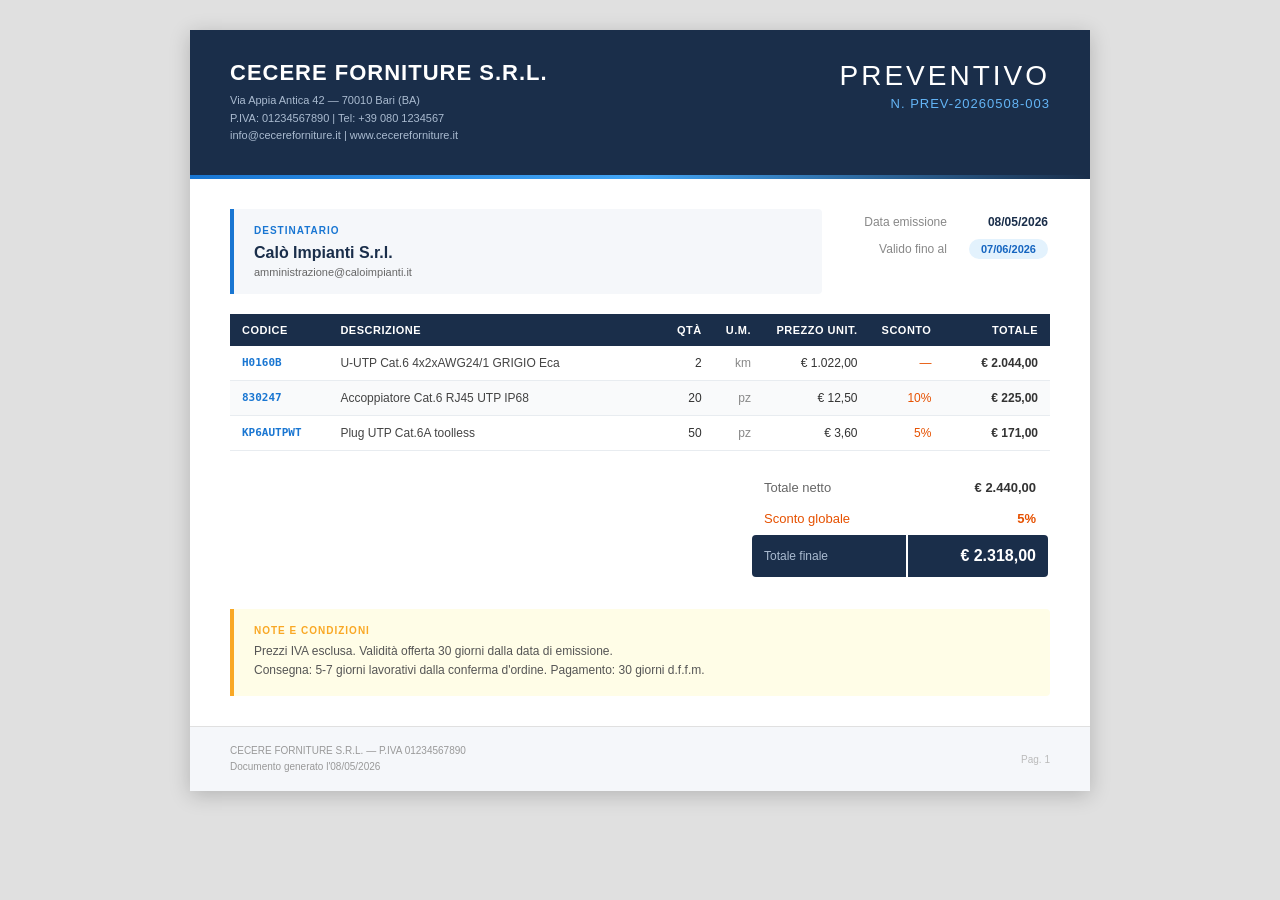
==== scripts/preview_preventivo.html @ 5eb5d0b8 "docs: aggiungi preview HTML template preventivo File di anteprima con dati di esempio per visualizza" ====
<!DOCTYPE html>
<html>
<head>
<meta charset="utf-8">
<title>Preview Preventivo</title>
<style>
  * { margin: 0; padding: 0; box-sizing: border-box; }
  body { font-family: 'Helvetica Neue', Arial, sans-serif; font-size: 13px; color: #333; background: #e0e0e0; }
  .page { background: white; max-width: 900px; margin: 30px auto; box-shadow: 0 4px 20px rgba(0,0,0,0.2); }

  .header { background: #1a2e4a; color: white; padding: 30px 40px; display: flex; justify-content: space-between; align-items: flex-start; }
  .company-name { font-size: 22px; font-weight: 700; letter-spacing: 1px; }
  .company-details { font-size: 11px; color: #aabbd0; margin-top: 6px; line-height: 1.6; }
  .doc-title { text-align: right; }
  .doc-title h1 { font-size: 28px; font-weight: 300; letter-spacing: 3px; text-transform: uppercase; }
  .doc-number { font-size: 13px; color: #64b5f6; margin-top: 4px; letter-spacing: 1px; }

  .stripe { height: 4px; background: linear-gradient(to right, #1976d2, #42a5f5, #1a2e4a); }

  .info-section { display: flex; justify-content: space-between; padding: 30px 40px 20px; gap: 20px; }
  .client-box { background: #f5f7fa; border-left: 4px solid #1976d2; padding: 16px 20px; flex: 1; border-radius: 0 4px 4px 0; }
  .client-box .label { font-size: 10px; text-transform: uppercase; letter-spacing: 1px; color: #1976d2; font-weight: 700; margin-bottom: 8px; }
  .client-name { font-size: 16px; font-weight: 700; color: #1a2e4a; }
  .dates-box { text-align: right; }
  .dates-box table { margin-left: auto; }
  .dates-box td { padding: 4px 0 4px 20px; font-size: 12px; }
  .dates-box td:first-child { color: #888; text-align: right; }
  .dates-box td:last-child { font-weight: 600; color: #1a2e4a; }
  .validity-badge { display: inline-block; background: #e3f2fd; color: #1565c0; padding: 4px 12px; border-radius: 20px; font-size: 11px; font-weight: 600; }

  .table-section { padding: 0 40px 20px; }
  table.items { width: 100%; border-collapse: collapse; }
  table.items thead tr { background: #1a2e4a; color: white; }
  table.items thead th { padding: 10px 12px; text-align: left; font-size: 11px; text-transform: uppercase; letter-spacing: 0.5px; font-weight: 600; }
  table.items thead th.right { text-align: right; }
  table.items tbody tr { border-bottom: 1px solid #e8ecf0; }
  table.items tbody tr:nth-child(even) { background: #f9fafb; }
  table.items td { padding: 10px 12px; font-size: 12px; }
  table.items td.right { text-align: right; }
  table.items td.code { font-family: monospace; color: #1976d2; font-weight: 600; font-size: 11px; }
  table.items td.desc { color: #444; }
  table.items td.price { color: #333; }

  .totals-section { padding: 0 40px 30px; display: flex; justify-content: flex-end; }
  .totals-box { width: 300px; }
  .totals-box table { width: 100%; }
  .totals-box td { padding: 7px 12px; font-size: 13px; }
  .totals-box td:first-child { color: #666; }
  .totals-box td:last-child { text-align: right; font-weight: 600; }
  .totals-box tr.discount td { color: #e65100; }
  .totals-box tr.final td { background: #1a2e4a; color: white; padding: 12px; font-size: 16px; font-weight: 700; }
  .totals-box tr.final td:first-child { color: #aabbd0; font-size: 12px; font-weight: 400; border-radius: 4px 0 0 4px; }
  .totals-box tr.final td:last-child { border-radius: 0 4px 4px 0; }

  .note-section { margin: 0 40px 30px; padding: 16px 20px; background: #fffde7; border-left: 4px solid #f9a825; border-radius: 0 4px 4px 0; }
  .note-section .label { font-size: 10px; text-transform: uppercase; letter-spacing: 1px; color: #f9a825; font-weight: 700; margin-bottom: 6px; }
  .note-section p { font-size: 12px; color: #555; line-height: 1.6; }

  .footer { background: #f5f7fa; border-top: 1px solid #e0e0e0; padding: 16px 40px; display: flex; justify-content: space-between; align-items: center; margin-top: 20px; }
  .footer-left { font-size: 10px; color: #999; line-height: 1.6; }
  .footer-right { font-size: 10px; color: #bbb; }
</style>
</head>
<body>
<div class="page">

  <div class="header">
    <div>
      <div class="company-name">CECERE FORNITURE S.R.L.</div>
      <div class="company-details">
        Via Appia Antica 42 — 70010 Bari (BA)<br>
        P.IVA: 01234567890 | Tel: +39 080 1234567<br>
        info@cecereforniture.it | www.cecereforniture.it
      </div>
    </div>
    <div class="doc-title">
      <h1>Preventivo</h1>
      <div class="doc-number">N. PREV-20260508-003</div>
    </div>
  </div>
  <div class="stripe"></div>

  <div class="info-section">
    <div class="client-box">
      <div class="label">Destinatario</div>
      <div class="client-name">Calò Impianti S.r.l.</div>
      <div style="font-size:11px;color:#666;margin-top:4px;">amministrazione@caloimpianti.it</div>
    </div>
    <div class="dates-box">
      <table>
        <tr><td>Data emissione</td><td>08/05/2026</td></tr>
        <tr><td>Valido fino al</td><td><span class="validity-badge">07/06/2026</span></td></tr>
      </table>
    </div>
  </div>

  <div class="table-section">
    <table class="items">
      <thead>
        <tr>
          <th style="width:12%">Codice</th>
          <th>Descrizione</th>
          <th class="right" style="width:8%">Qtà</th>
          <th class="right" style="width:6%">U.M.</th>
          <th class="right" style="width:13%">Prezzo Unit.</th>
          <th class="right" style="width:8%">Sconto</th>
          <th class="right" style="width:13%">Totale</th>
        </tr>
      </thead>
      <tbody>
        <tr>
          <td class="code">H0160B</td>
          <td class="desc">U-UTP Cat.6 4x2xAWG24/1 GRIGIO Eca</td>
          <td class="right">2</td>
          <td class="right" style="color:#888">km</td>
          <td class="right price">€ 1.022,00</td>
          <td class="right" style="color:#e65100">—</td>
          <td class="right price"><strong>€ 2.044,00</strong></td>
        </tr>
        <tr>
          <td class="code">830247</td>
          <td class="desc">Accoppiatore Cat.6 RJ45 UTP IP68</td>
          <td class="right">20</td>
          <td class="right" style="color:#888">pz</td>
          <td class="right price">€ 12,50</td>
          <td class="right" style="color:#e65100">10%</td>
          <td class="right price"><strong>€ 225,00</strong></td>
        </tr>
        <tr>
          <td class="code">KP6AUTPWT</td>
          <td class="desc">Plug UTP Cat.6A toolless</td>
          <td class="right">50</td>
          <td class="right" style="color:#888">pz</td>
          <td class="right price">€ 3,60</td>
          <td class="right" style="color:#e65100">5%</td>
          <td class="right price"><strong>€ 171,00</strong></td>
        </tr>
      </tbody>
    </table>
  </div>

  <div class="totals-section">
    <div class="totals-box">
      <table>
        <tr>
          <td>Totale netto</td>
          <td>€ 2.440,00</td>
        </tr>
        <tr class="discount">
          <td>Sconto globale</td>
          <td>5%</td>
        </tr>
        <tr class="final">
          <td>Totale finale</td>
          <td>€ 2.318,00</td>
        </tr>
      </table>
    </div>
  </div>

  <div class="note-section">
    <div class="label">Note e condizioni</div>
    <p>Prezzi IVA esclusa. Validità offerta 30 giorni dalla data di emissione.<br>
    Consegna: 5-7 giorni lavorativi dalla conferma d'ordine. Pagamento: 30 giorni d.f.f.m.</p>
  </div>

  <div class="footer">
    <div class="footer-left">
      CECERE FORNITURE S.R.L. — P.IVA 01234567890<br>
      Documento generato l'08/05/2026
    </div>
    <div class="footer-right">Pag. 1</div>
  </div>

</div>
</body>
</html>
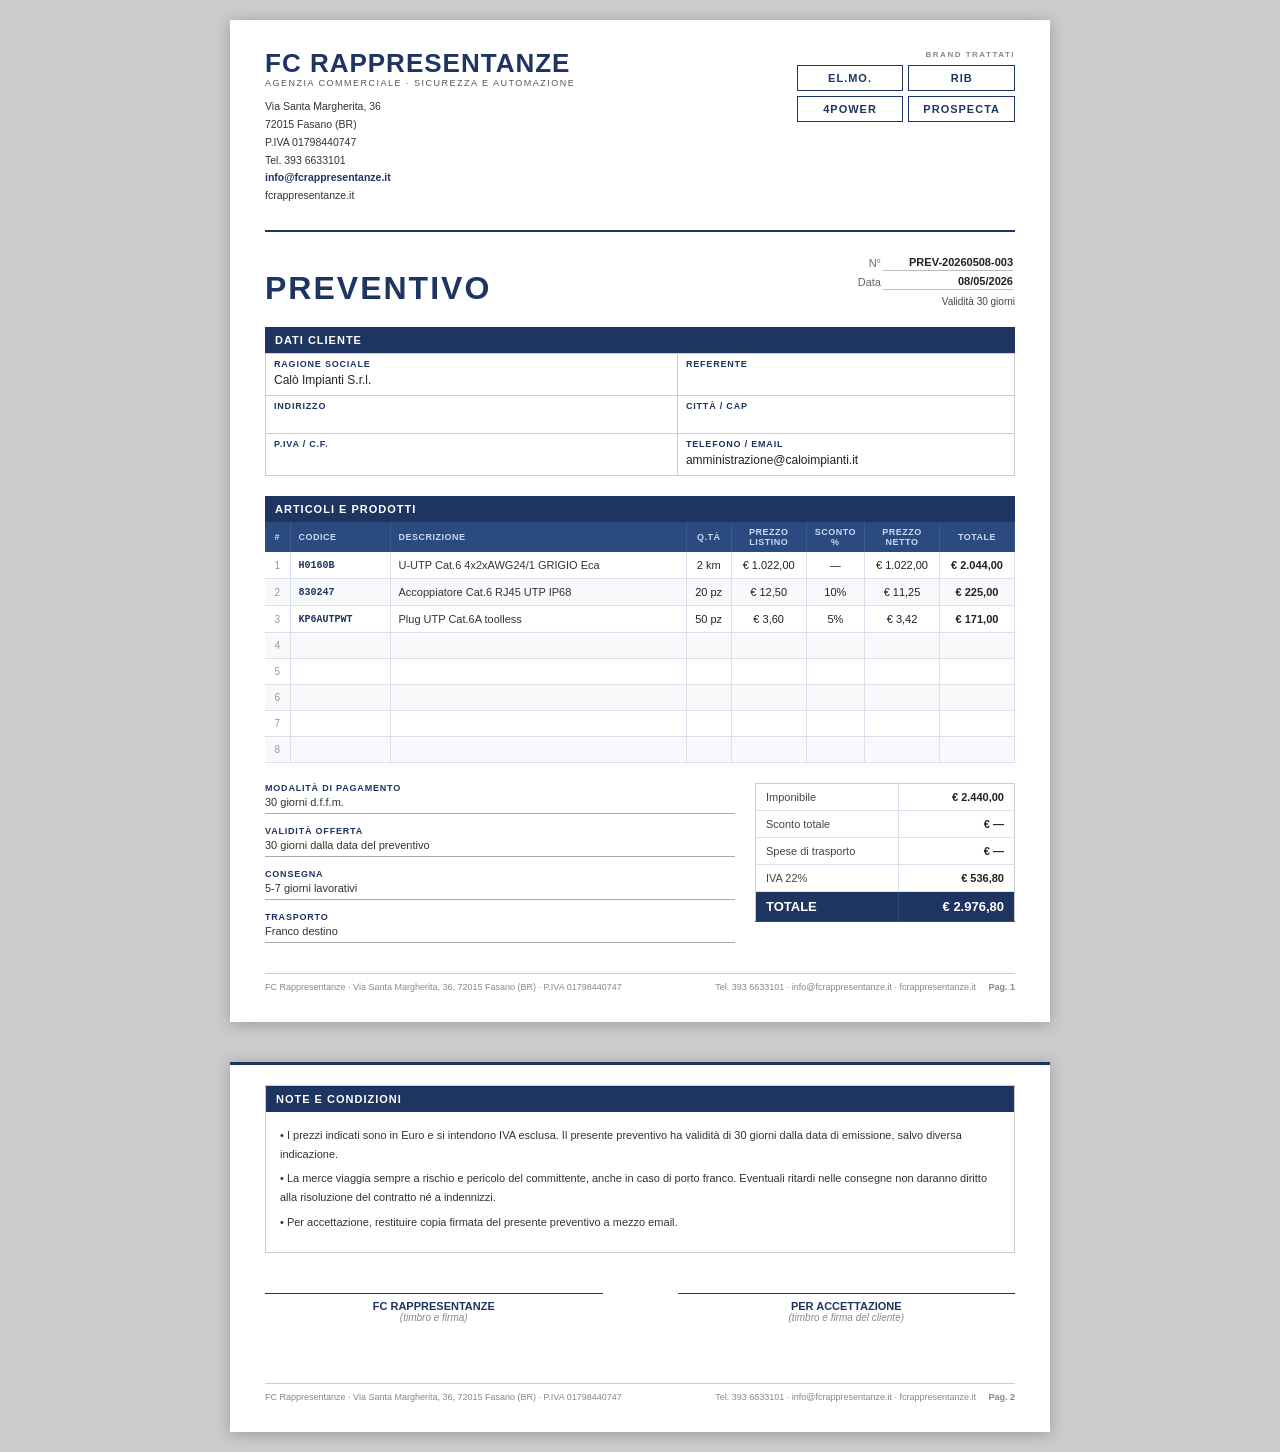
==== commit df3d7578: "feat: template preventivo fedele al modello FC Rappresentanze Layout 2 pagine: header con brand EL.M" ====
--- a/scripts/preview_preventivo.html
+++ b/scripts/preview_preventivo.html
@@ -2,176 +2,292 @@
 <html>
 <head>
 <meta charset="utf-8">
-<title>Preview Preventivo</title>
+<title>Preventivo FC Rappresentanze</title>
 <style>
   * { margin: 0; padding: 0; box-sizing: border-box; }
-  body { font-family: 'Helvetica Neue', Arial, sans-serif; font-size: 13px; color: #333; background: #e0e0e0; }
-  .page { background: white; max-width: 900px; margin: 30px auto; box-shadow: 0 4px 20px rgba(0,0,0,0.2); }
-
-  .header { background: #1a2e4a; color: white; padding: 30px 40px; display: flex; justify-content: space-between; align-items: flex-start; }
-  .company-name { font-size: 22px; font-weight: 700; letter-spacing: 1px; }
-  .company-details { font-size: 11px; color: #aabbd0; margin-top: 6px; line-height: 1.6; }
-  .doc-title { text-align: right; }
-  .doc-title h1 { font-size: 28px; font-weight: 300; letter-spacing: 3px; text-transform: uppercase; }
-  .doc-number { font-size: 13px; color: #64b5f6; margin-top: 4px; letter-spacing: 1px; }
-
-  .stripe { height: 4px; background: linear-gradient(to right, #1976d2, #42a5f5, #1a2e4a); }
-
-  .info-section { display: flex; justify-content: space-between; padding: 30px 40px 20px; gap: 20px; }
-  .client-box { background: #f5f7fa; border-left: 4px solid #1976d2; padding: 16px 20px; flex: 1; border-radius: 0 4px 4px 0; }
-  .client-box .label { font-size: 10px; text-transform: uppercase; letter-spacing: 1px; color: #1976d2; font-weight: 700; margin-bottom: 8px; }
-  .client-name { font-size: 16px; font-weight: 700; color: #1a2e4a; }
-  .dates-box { text-align: right; }
-  .dates-box table { margin-left: auto; }
-  .dates-box td { padding: 4px 0 4px 20px; font-size: 12px; }
-  .dates-box td:first-child { color: #888; text-align: right; }
-  .dates-box td:last-child { font-weight: 600; color: #1a2e4a; }
-  .validity-badge { display: inline-block; background: #e3f2fd; color: #1565c0; padding: 4px 12px; border-radius: 20px; font-size: 11px; font-weight: 600; }
-
-  .table-section { padding: 0 40px 20px; }
-  table.items { width: 100%; border-collapse: collapse; }
-  table.items thead tr { background: #1a2e4a; color: white; }
-  table.items thead th { padding: 10px 12px; text-align: left; font-size: 11px; text-transform: uppercase; letter-spacing: 0.5px; font-weight: 600; }
-  table.items thead th.right { text-align: right; }
-  table.items tbody tr { border-bottom: 1px solid #e8ecf0; }
-  table.items tbody tr:nth-child(even) { background: #f9fafb; }
-  table.items td { padding: 10px 12px; font-size: 12px; }
-  table.items td.right { text-align: right; }
-  table.items td.code { font-family: monospace; color: #1976d2; font-weight: 600; font-size: 11px; }
-  table.items td.desc { color: #444; }
-  table.items td.price { color: #333; }
-
-  .totals-section { padding: 0 40px 30px; display: flex; justify-content: flex-end; }
-  .totals-box { width: 300px; }
-  .totals-box table { width: 100%; }
-  .totals-box td { padding: 7px 12px; font-size: 13px; }
-  .totals-box td:first-child { color: #666; }
-  .totals-box td:last-child { text-align: right; font-weight: 600; }
-  .totals-box tr.discount td { color: #e65100; }
-  .totals-box tr.final td { background: #1a2e4a; color: white; padding: 12px; font-size: 16px; font-weight: 700; }
-  .totals-box tr.final td:first-child { color: #aabbd0; font-size: 12px; font-weight: 400; border-radius: 4px 0 0 4px; }
-  .totals-box tr.final td:last-child { border-radius: 0 4px 4px 0; }
-
-  .note-section { margin: 0 40px 30px; padding: 16px 20px; background: #fffde7; border-left: 4px solid #f9a825; border-radius: 0 4px 4px 0; }
-  .note-section .label { font-size: 10px; text-transform: uppercase; letter-spacing: 1px; color: #f9a825; font-weight: 700; margin-bottom: 6px; }
-  .note-section p { font-size: 12px; color: #555; line-height: 1.6; }
-
-  .footer { background: #f5f7fa; border-top: 1px solid #e0e0e0; padding: 16px 40px; display: flex; justify-content: space-between; align-items: center; margin-top: 20px; }
-  .footer-left { font-size: 10px; color: #999; line-height: 1.6; }
-  .footer-right { font-size: 10px; color: #bbb; }
+  body { font-family: Arial, Helvetica, sans-serif; font-size: 12px; color: #222; background: #ccc; }
+  .page { background: white; max-width: 820px; margin: 20px auto; padding: 30px 35px; box-shadow: 0 2px 15px rgba(0,0,0,0.25); }
+
+  /* HEADER */
+  .header { display: flex; justify-content: space-between; align-items: flex-start; margin-bottom: 25px; }
+  .company-block { flex: 1; }
+  .company-name { font-size: 26px; font-weight: 900; color: #1e3461; letter-spacing: 1px; line-height: 1; margin-bottom: 2px; }
+  .company-subtitle { font-size: 9px; color: #555; text-transform: uppercase; letter-spacing: 1.5px; margin-bottom: 10px; }
+  .company-details { font-size: 10.5px; color: #333; line-height: 1.7; }
+  .company-details a { color: #1e3461; font-weight: 700; text-decoration: none; }
+
+  /* BRAND BOXES */
+  .brands-block { text-align: right; }
+  .brands-label { font-size: 8px; text-transform: uppercase; letter-spacing: 1.5px; color: #888; margin-bottom: 6px; font-weight: 700; }
+  .brands-grid { display: grid; grid-template-columns: 1fr 1fr; gap: 5px; }
+  .brand-box { border: 1.5px solid #1e3461; color: #1e3461; font-size: 11px; font-weight: 800; text-align: center; padding: 6px 14px; letter-spacing: 1px; }
+
+  /* SEPARATORE */
+  .separator { border: none; border-top: 2px solid #1e3461; margin: 0 0 20px; }
+
+  /* TITOLO PREVENTIVO */
+  .doc-header { display: flex; justify-content: space-between; align-items: flex-end; margin-bottom: 20px; }
+  .doc-title { font-size: 32px; font-weight: 900; color: #1e3461; letter-spacing: 2px; }
+  .doc-meta { text-align: right; font-size: 11px; }
+  .doc-meta table { margin-left: auto; }
+  .doc-meta td { padding: 2px 0 2px 15px; }
+  .doc-meta td:first-child { color: #666; }
+  .doc-meta td:last-child { font-weight: 700; min-width: 130px; border-bottom: 1px solid #bbb; }
+  .doc-meta .validita { font-size: 10px; color: #444; margin-top: 4px; text-align: right; }
+
+  /* SEZIONE DATI CLIENTE */
+  .section-header { background: #1e3461; color: white; font-size: 11px; font-weight: 700; letter-spacing: 1px; padding: 7px 10px; margin-bottom: 0; }
+  .client-table { width: 100%; border-collapse: collapse; border: 1px solid #ccc; margin-bottom: 20px; }
+  .client-table td { border: 1px solid #ccc; padding: 0; vertical-align: top; }
+  .client-table .field-label { font-size: 9px; font-weight: 700; color: #1e3461; text-transform: uppercase; letter-spacing: 0.8px; padding: 5px 8px 2px; display: block; }
+  .client-table .field-value { font-size: 12px; padding: 2px 8px 8px; display: block; min-height: 20px; }
+
+  /* TABELLA PRODOTTI */
+  .items-table { width: 100%; border-collapse: collapse; margin-bottom: 20px; }
+  .items-table thead tr:first-child { background: #1e3461; color: white; }
+  .items-table thead tr:first-child th { padding: 7px 8px; font-size: 10px; font-weight: 700; letter-spacing: 0.5px; text-align: center; }
+  .items-table thead tr:first-child th.left { text-align: left; }
+  .items-table thead tr:last-child th { background: #2a4a80; color: #c8d8f0; padding: 5px 8px; font-size: 9px; font-weight: 700; text-transform: uppercase; letter-spacing: 0.5px; text-align: center; border-right: 1px solid #3a5a90; }
+  .items-table tbody tr { border-bottom: 1px solid #dde; }
+  .items-table tbody tr:nth-child(even) { background: #f8f9fb; }
+  .items-table td { padding: 7px 8px; font-size: 11px; border-right: 1px solid #dde; vertical-align: middle; text-align: center; }
+  .items-table td.num { color: #999; font-size: 10px; width: 25px; }
+  .items-table td.code { font-family: monospace; color: #1e3461; font-weight: 700; font-size: 10px; text-align: left; }
+  .items-table td.desc { text-align: left; color: #333; }
+  .items-table td.price { font-size: 11px; }
+  .items-table td.total { font-weight: 700; }
+
+  /* SEZIONE INFERIORE */
+  .bottom-section { display: flex; gap: 20px; margin-bottom: 0; }
+  .bottom-left { flex: 1; font-size: 11px; }
+  .bottom-left .bl-label { font-size: 9px; font-weight: 700; color: #1e3461; text-transform: uppercase; letter-spacing: 0.8px; margin-bottom: 3px; margin-top: 12px; }
+  .bottom-left .bl-label:first-child { margin-top: 0; }
+  .bottom-left .bl-value { border-bottom: 1px solid #aaa; min-height: 18px; color: #333; padding-bottom: 2px; }
+  .bottom-right { width: 260px; }
+  .totals-table { width: 100%; border-collapse: collapse; border: 1px solid #ccc; }
+  .totals-table td { padding: 7px 10px; font-size: 11px; border-bottom: 1px solid #dde; }
+  .totals-table td:first-child { color: #444; }
+  .totals-table td:last-child { text-align: right; font-weight: 600; border-left: 1px solid #dde; min-width: 90px; }
+  .totals-table tr.total-final { background: #1e3461; }
+  .totals-table tr.total-final td { color: white; font-size: 13px; font-weight: 700; border-color: #2a4a80; }
+
+  /* PAGINA 2 — NOTE */
+  .page-break { page-break-before: always; margin-top: 40px; padding-top: 20px; border-top: 3px solid #1e3461; }
+  .note-box { border: 1px solid #ccc; margin-bottom: 40px; }
+  .note-box .section-header { margin-bottom: 0; }
+  .note-content { padding: 14px; font-size: 11px; line-height: 1.7; color: #333; }
+  .note-content p { margin-bottom: 6px; }
+
+  /* FIRME */
+  .signatures { display: flex; justify-content: space-between; margin-top: 40px; }
+  .sign-block { text-align: center; width: 45%; }
+  .sign-line { border-top: 1px solid #333; margin-bottom: 6px; }
+  .sign-label { font-size: 11px; font-weight: 700; color: #1e3461; }
+  .sign-sub { font-size: 10px; color: #888; font-style: italic; }
+
+  /* FOOTER */
+  .footer { margin-top: 30px; border-top: 1px solid #ccc; padding-top: 8px; display: flex; justify-content: space-between; font-size: 9px; color: #888; }
 </style>
 </head>
 <body>
+
+<!-- ═══════════════ PAGINA 1 ═══════════════ -->
 <div class="page">
 
+  <!-- HEADER -->
   <div class="header">
-    <div>
-      <div class="company-name">CECERE FORNITURE S.R.L.</div>
+    <div class="company-block">
+      <!-- SOSTITUIRE CON: <img src="data:image/png;base64,..." style="height:55px;margin-bottom:8px;display:block;"> -->
+      <div class="company-name">FC RAPPRESENTANZE</div>
+      <div class="company-subtitle">Agenzia Commerciale · Sicurezza e Automazione</div>
       <div class="company-details">
-        Via Appia Antica 42 — 70010 Bari (BA)<br>
-        P.IVA: 01234567890 | Tel: +39 080 1234567<br>
-        info@cecereforniture.it | www.cecereforniture.it
+        Via Santa Margherita, 36<br>
+        72015 Fasano (BR)<br>
+        P.IVA 01798440747<br>
+        Tel. 393 6633101<br>
+        <a href="mailto:info@fcrappresentanze.it">info@fcrappresentanze.it</a><br>
+        fcrappresentanze.it
       </div>
     </div>
-    <div class="doc-title">
-      <h1>Preventivo</h1>
-      <div class="doc-number">N. PREV-20260508-003</div>
-    </div>
-  </div>
-  <div class="stripe"></div>
-
-  <div class="info-section">
-    <div class="client-box">
-      <div class="label">Destinatario</div>
-      <div class="client-name">Calò Impianti S.r.l.</div>
-      <div style="font-size:11px;color:#666;margin-top:4px;">amministrazione@caloimpianti.it</div>
-    </div>
-    <div class="dates-box">
+    <div class="brands-block">
+      <div class="brands-label">Brand Trattati</div>
+      <div class="brands-grid">
+        <div class="brand-box">EL.MO.</div>
+        <div class="brand-box">RIB</div>
+        <div class="brand-box">4POWER</div>
+        <div class="brand-box">PROSPECTA</div>
+      </div>
+    </div>
+  </div>
+
+  <hr class="separator">
+
+  <!-- TITOLO + N° / DATA -->
+  <div class="doc-header">
+    <div class="doc-title">PREVENTIVO</div>
+    <div class="doc-meta">
       <table>
-        <tr><td>Data emissione</td><td>08/05/2026</td></tr>
-        <tr><td>Valido fino al</td><td><span class="validity-badge">07/06/2026</span></td></tr>
+        <tr><td>N°</td><td>PREV-20260508-003</td></tr>
+        <tr><td>Data</td><td>08/05/2026</td></tr>
       </table>
-    </div>
-  </div>
-
-  <div class="table-section">
-    <table class="items">
-      <thead>
-        <tr>
-          <th style="width:12%">Codice</th>
-          <th>Descrizione</th>
-          <th class="right" style="width:8%">Qtà</th>
-          <th class="right" style="width:6%">U.M.</th>
-          <th class="right" style="width:13%">Prezzo Unit.</th>
-          <th class="right" style="width:8%">Sconto</th>
-          <th class="right" style="width:13%">Totale</th>
-        </tr>
-      </thead>
-      <tbody>
-        <tr>
-          <td class="code">H0160B</td>
-          <td class="desc">U-UTP Cat.6 4x2xAWG24/1 GRIGIO Eca</td>
-          <td class="right">2</td>
-          <td class="right" style="color:#888">km</td>
-          <td class="right price">€ 1.022,00</td>
-          <td class="right" style="color:#e65100">—</td>
-          <td class="right price"><strong>€ 2.044,00</strong></td>
-        </tr>
-        <tr>
-          <td class="code">830247</td>
-          <td class="desc">Accoppiatore Cat.6 RJ45 UTP IP68</td>
-          <td class="right">20</td>
-          <td class="right" style="color:#888">pz</td>
-          <td class="right price">€ 12,50</td>
-          <td class="right" style="color:#e65100">10%</td>
-          <td class="right price"><strong>€ 225,00</strong></td>
-        </tr>
-        <tr>
-          <td class="code">KP6AUTPWT</td>
-          <td class="desc">Plug UTP Cat.6A toolless</td>
-          <td class="right">50</td>
-          <td class="right" style="color:#888">pz</td>
-          <td class="right price">€ 3,60</td>
-          <td class="right" style="color:#e65100">5%</td>
-          <td class="right price"><strong>€ 171,00</strong></td>
-        </tr>
-      </tbody>
-    </table>
-  </div>
-
-  <div class="totals-section">
-    <div class="totals-box">
-      <table>
-        <tr>
-          <td>Totale netto</td>
-          <td>€ 2.440,00</td>
-        </tr>
-        <tr class="discount">
-          <td>Sconto globale</td>
-          <td>5%</td>
-        </tr>
-        <tr class="final">
-          <td>Totale finale</td>
-          <td>€ 2.318,00</td>
-        </tr>
+      <div class="validita">Validità 30 giorni</div>
+    </div>
+  </div>
+
+  <!-- DATI CLIENTE -->
+  <div class="section-header">DATI CLIENTE</div>
+  <table class="client-table">
+    <tr>
+      <td style="width:55%">
+        <span class="field-label">Ragione Sociale</span>
+        <span class="field-value">Calò Impianti S.r.l.</span>
+      </td>
+      <td>
+        <span class="field-label">Referente</span>
+        <span class="field-value"></span>
+      </td>
+    </tr>
+    <tr>
+      <td>
+        <span class="field-label">Indirizzo</span>
+        <span class="field-value"></span>
+      </td>
+      <td>
+        <span class="field-label">Città / CAP</span>
+        <span class="field-value"></span>
+      </td>
+    </tr>
+    <tr>
+      <td>
+        <span class="field-label">P.IVA / C.F.</span>
+        <span class="field-value"></span>
+      </td>
+      <td>
+        <span class="field-label">Telefono / Email</span>
+        <span class="field-value">amministrazione@caloimpianti.it</span>
+      </td>
+    </tr>
+  </table>
+
+  <!-- ARTICOLI E PRODOTTI -->
+  <div class="section-header">ARTICOLI E PRODOTTI</div>
+  <table class="items-table">
+    <thead>
+      <tr>
+        <th style="width:25px">#</th>
+        <th class="left" style="width:100px">Codice</th>
+        <th class="left">Descrizione</th>
+        <th style="width:45px">Q.tà</th>
+        <th style="width:75px">Prezzo<br>Listino</th>
+        <th style="width:55px">Sconto<br>%</th>
+        <th style="width:75px">Prezzo<br>Netto</th>
+        <th style="width:75px">Totale</th>
+      </tr>
+    </thead>
+    <tbody>
+      <!-- RIGA 1 -->
+      <tr>
+        <td class="num">1</td>
+        <td class="code">H0160B</td>
+        <td class="desc">U-UTP Cat.6 4x2xAWG24/1 GRIGIO Eca</td>
+        <td>2 km</td>
+        <td class="price">€ 1.022,00</td>
+        <td>—</td>
+        <td class="price">€ 1.022,00</td>
+        <td class="total">€ 2.044,00</td>
+      </tr>
+      <tr>
+        <td class="num">2</td>
+        <td class="code">830247</td>
+        <td class="desc">Accoppiatore Cat.6 RJ45 UTP IP68</td>
+        <td>20 pz</td>
+        <td class="price">€ 12,50</td>
+        <td>10%</td>
+        <td class="price">€ 11,25</td>
+        <td class="total">€ 225,00</td>
+      </tr>
+      <tr>
+        <td class="num">3</td>
+        <td class="code">KP6AUTPWT</td>
+        <td class="desc">Plug UTP Cat.6A toolless</td>
+        <td>50 pz</td>
+        <td class="price">€ 3,60</td>
+        <td>5%</td>
+        <td class="price">€ 3,42</td>
+        <td class="total">€ 171,00</td>
+      </tr>
+      <!-- righe vuote -->
+      <tr><td class="num">4</td><td></td><td></td><td></td><td></td><td></td><td></td><td></td></tr>
+      <tr><td class="num">5</td><td></td><td></td><td></td><td></td><td></td><td></td><td></td></tr>
+      <tr><td class="num">6</td><td></td><td></td><td></td><td></td><td></td><td></td><td></td></tr>
+      <tr><td class="num">7</td><td></td><td></td><td></td><td></td><td></td><td></td><td></td></tr>
+      <tr><td class="num">8</td><td></td><td></td><td></td><td></td><td></td><td></td><td></td></tr>
+    </tbody>
+  </table>
+
+  <!-- SEZIONE INFERIORE -->
+  <div class="bottom-section">
+    <div class="bottom-left">
+      <div class="bl-label">Modalità di Pagamento</div>
+      <div class="bl-value">30 giorni d.f.f.m.</div>
+      <div class="bl-label">Validità Offerta</div>
+      <div class="bl-value">30 giorni dalla data del preventivo</div>
+      <div class="bl-label">Consegna</div>
+      <div class="bl-value">5-7 giorni lavorativi</div>
+      <div class="bl-label">Trasporto</div>
+      <div class="bl-value">Franco destino</div>
+    </div>
+    <div class="bottom-right">
+      <table class="totals-table">
+        <tr><td>Imponibile</td><td>€ 2.440,00</td></tr>
+        <tr><td>Sconto totale</td><td>€ —</td></tr>
+        <tr><td>Spese di trasporto</td><td>€ —</td></tr>
+        <tr><td>IVA 22%</td><td>€ 536,80</td></tr>
+        <tr class="total-final"><td><strong>TOTALE</strong></td><td><strong>€ 2.976,80</strong></td></tr>
       </table>
     </div>
   </div>
 
-  <div class="note-section">
-    <div class="label">Note e condizioni</div>
-    <p>Prezzi IVA esclusa. Validità offerta 30 giorni dalla data di emissione.<br>
-    Consegna: 5-7 giorni lavorativi dalla conferma d'ordine. Pagamento: 30 giorni d.f.f.m.</p>
-  </div>
-
+  <!-- FOOTER PAG 1 -->
   <div class="footer">
-    <div class="footer-left">
-      CECERE FORNITURE S.R.L. — P.IVA 01234567890<br>
-      Documento generato l'08/05/2026
-    </div>
-    <div class="footer-right">Pag. 1</div>
-  </div>
-
+    <span>FC Rappresentanze · Via Santa Margherita, 36, 72015 Fasano (BR) · P.IVA 01798440747</span>
+    <span>Tel. 393 6633101 · info@fcrappresentanze.it · fcrappresentanze.it &nbsp;&nbsp;&nbsp; <strong>Pag. 1</strong></span>
+  </div>
 </div>
+
+<!-- ═══════════════ PAGINA 2 ═══════════════ -->
+<div class="page page-break">
+
+  <!-- NOTE E CONDIZIONI -->
+  <div class="note-box">
+    <div class="section-header">NOTE E CONDIZIONI</div>
+    <div class="note-content">
+      <p>• I prezzi indicati sono in Euro e si intendono IVA esclusa. Il presente preventivo ha validità di 30 giorni dalla data di emissione, salvo diversa indicazione.</p>
+      <p>• La merce viaggia sempre a rischio e pericolo del committente, anche in caso di porto franco. Eventuali ritardi nelle consegne non daranno diritto alla risoluzione del contratto né a indennizzi.</p>
+      <p>• Per accettazione, restituire copia firmata del presente preventivo a mezzo email.</p>
+    </div>
+  </div>
+
+  <!-- FIRME -->
+  <div class="signatures">
+    <div class="sign-block">
+      <div class="sign-line"></div>
+      <div class="sign-label">FC RAPPRESENTANZE</div>
+      <div class="sign-sub">(timbro e firma)</div>
+    </div>
+    <div class="sign-block">
+      <div class="sign-line"></div>
+      <div class="sign-label">PER ACCETTAZIONE</div>
+      <div class="sign-sub">(timbro e firma del cliente)</div>
+    </div>
+  </div>
+
+  <!-- FOOTER PAG 2 -->
+  <div class="footer" style="margin-top:60px;">
+    <span>FC Rappresentanze · Via Santa Margherita, 36, 72015 Fasano (BR) · P.IVA 01798440747</span>
+    <span>Tel. 393 6633101 · info@fcrappresentanze.it · fcrappresentanze.it &nbsp;&nbsp;&nbsp; <strong>Pag. 2</strong></span>
+  </div>
+</div>
+
 </body>
 </html>
